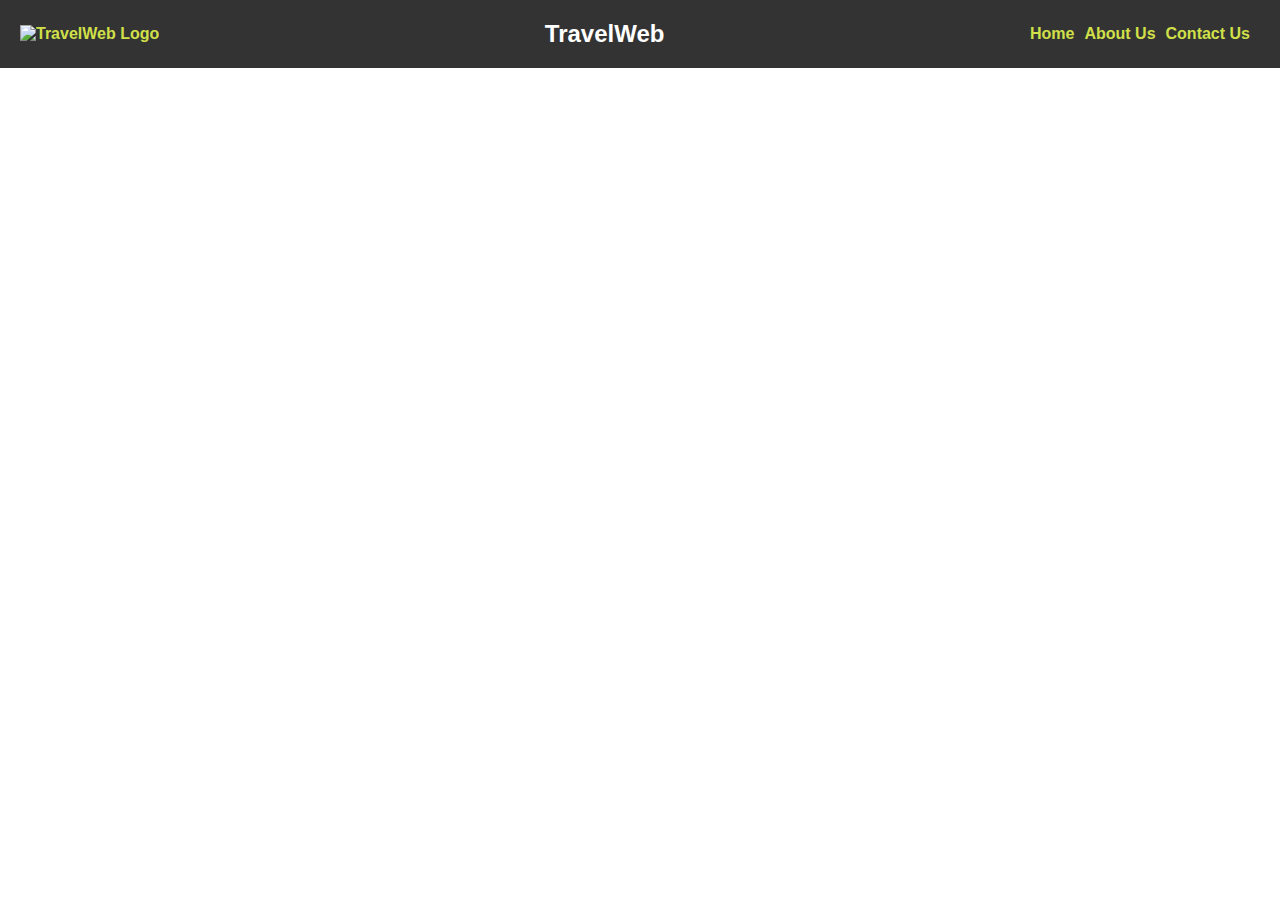
==== travel_about.html @ 94ed8bd5 "mesage" ====
<!DOCTYPE html>
<html lang="en">
<head>
  <meta charset="UTF-8">
  <meta name="viewport" content="width=device-width, initial-scale=1.0">
  <title>TravelWeb</title>
  <!-- Include Font Awesome for social media icons -->
  <link rel="stylesheet" href="https://cdnjs.cloudflare.com/ajax/libs/font-awesome/6.0.0-beta3/css/all.min.css">
  <link rel="stylesheet" href="./travel_recommendation.css">
</head>
<body>
    <header>
        <nav>

            <div class="logo">
            <a href="#"><img src="./image/logo.png" alt="TravelWeb Logo"></a>
            </div>
            <h1>TravelWeb</h1>
            <ul>
            <li><a href="./travel_recommendation.html" id="home">Home</a></li>
            <li><a href="./travel_about.html" id="about">About Us</a></li>
            <li><a href="./travel_recommendation_contact.html" id="contact">Contact Us</a></li>
           
            </ul>
        </nav>
    </header>
    <section class="aboutus">

        <div class="aboutus-content">
            <h1>ABOUT US</h1>
            <p>Welcome to our company! We are a team of passionate individuals decided to provide excellent services/products to our customers.Our mission is to provide the best expierence for people to different destination around the world.
            <br>Our values include integrity, innovation, customer satisfaction, and framework.
            <br>We believe in putting our customers first and working together to achieve our goals.
            <br>Feel free to explore our website to learn more about what we offer!</p>
        </div>
    </section>
              
   
</body>
</html>
---- travel_recommendation.css ----
/* Reset some default styling */
* {
  margin: 0;
  padding: 0;
  box-sizing: border-box;
}

body{
    background-image: url(image/bacgroung.jpg);
    background-repeat: no-repeat;
    background-attachment: fixed;
    background-size: cover;
    font-family: Arial, sans-serif;
    
   
}


/* Style the nav bar */
nav {
    background-color: #333;
    padding: 20px;
    display: flex;
    align-items: center;
    justify-content: space-between;
}



/* Style the logo */
nav .logo img {
  width: 50px; /* Adjust logo size */
}

/* Style the title */
nav h1 {
    margin-left: 20px;
    font-size: 24px;
    color: white;
}

/* Style the nav links */
nav ul {
    list-style-type: none;
    display: flex;
    align-items: center;
    
}
nav ul li {
    display: inline;
    margin-right: 10px;
  }
  
nav a {
    text-decoration: none;
    color: #d1e049;
    font-weight: bold;
  }

nav ul li input[type="text"] {
    padding: 5px;
}

nav ul li button {
    padding: 5px 10px;
    cursor: pointer;
}

.aboutus {
    position: relative;
    width: 100%;
    height:100%;
    justify-content: space-between;
    display:flex;
    align-items: center;
    border-color: red;
    padding: 70px 0% 5% 10%;
    color: white;
}

.aboutus-content {
    max-width: 600 px;
}

.aboutus-content h1 {
    font-size: 62px;
    font-weight: 700;
    margin: -3px 0;
    

}

.aboutus-content p{
    font-size:20px;

}


#box1 {
    position: absolute;
    font-size: 3rem; 
    width: 200px;
    height:200px;
    left: 250px;
    top: 150px;
    margin:0;
    color: white;
    
}


#box2 { 
    position:absolute;
    font-size: 1rem;
    width: 300px;
    height: 300px;
    left: 250px;
    top: 350px;
    margin:0; 
    color: white
}


#box3 { 
    position: relative;
    width: 200px;
    height: 100px;
    left: 250px;
    top: 750px;
    
   
}

#booknow {
    width: 100%;
    height: 100%;
    background-color: #6433a5;
    color: white; 
    border: none; 
    cursor: pointer;
}

#social-icons-box{
    position: relative;
    width: 50px;
    height: 150px;
    top: 500px;
    border: 1px solid #ccc;
    border-radius: 10px;
    text-align: right;
  
}

#social-icons-box ul {
    list-style: none;
    padding: 0;
    margin: 0;
    display: flex;
    flex-direction: column;
    align-items: center;
}

#social-icons-box ul li {
    margin-bottom: 20px;
}
.icon {
    font-size: 36px;
}

.facebook { color: #3b5998; }
.twitter { color: #1da1f2; }
.instagram { color: #e4405f; }
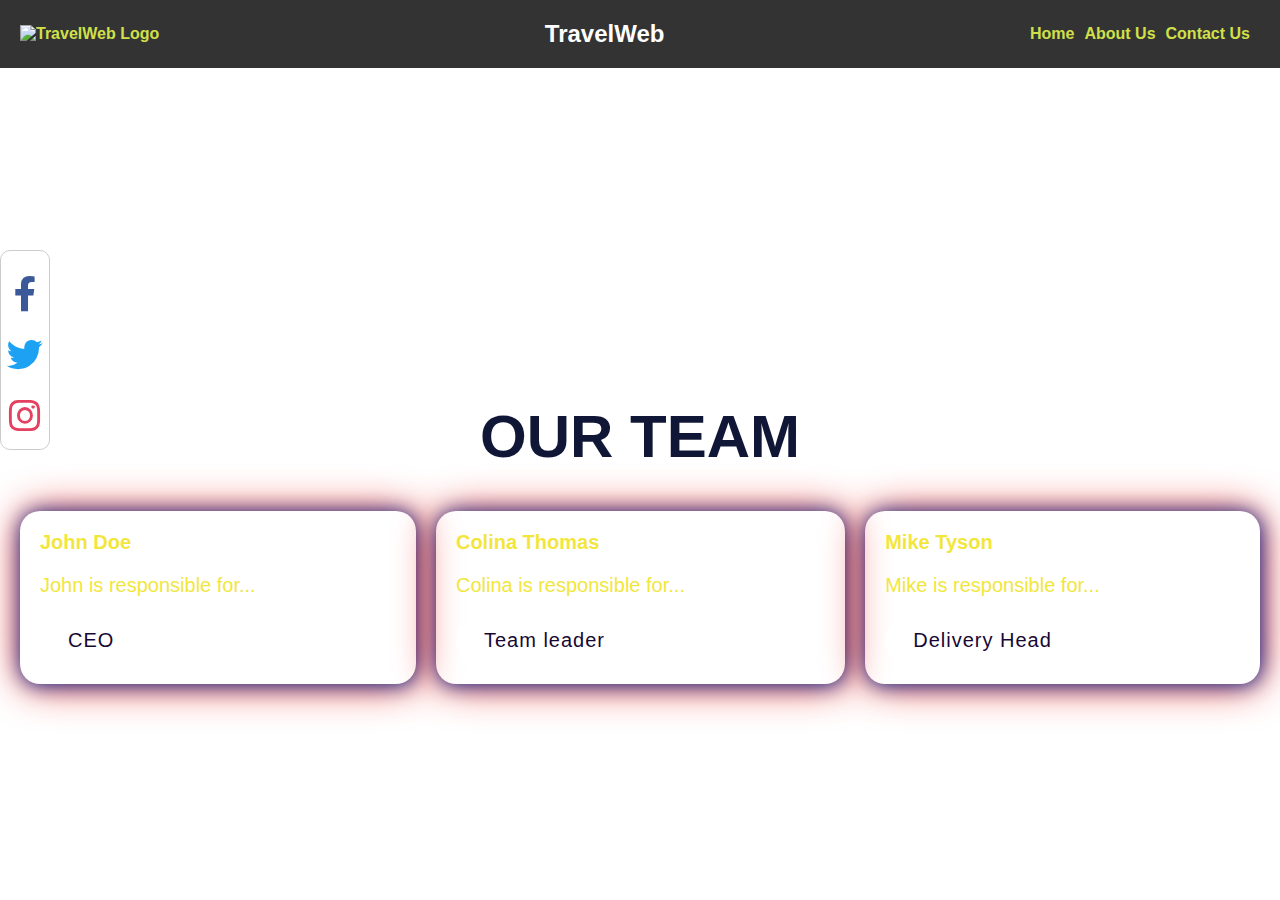
==== commit 75e78a76: "Message10-13" ====
--- a/travel_about.html
+++ b/travel_about.html
@@ -24,17 +24,51 @@
             </ul>
         </nav>
     </header>
+    <div id="social-icons-box"> 
+        <ul>
+            <li><i class="fab fa-facebook-f icon facebook"></i></li>
+            <li><i class="fab fa-twitter icon twitter"></i></li>
+            <li><i class="fab fa-instagram icon instagram"></i></li>
+        </ul>
+    </div>  
     <section class="aboutus">
-
-        <div class="aboutus-content">
+        
+       <div class="aboutus-content">
             <h1>ABOUT US</h1>
             <p>Welcome to our company! We are a team of passionate individuals decided to provide excellent services/products to our customers.Our mission is to provide the best expierence for people to different destination around the world.
             <br>Our values include integrity, innovation, customer satisfaction, and framework.
             <br>We believe in putting our customers first and working together to achieve our goals.
             <br>Feel free to explore our website to learn more about what we offer!</p>
         </div>
+        
     </section>
-              
+    <section class="aboutus-team">
+        <div class = "team-content" id = "team-content"> 
+            <div class= "container"> 
+                <h1 class = "sub-title"> OUR TEAM </h1>
+                <div class = "team-list">
+                    <div>
+                        <i class='bx bx-CEO' style='color:#00eeff;'></i>
+                        <h2>John Doe</h2>
+                        <p>John is responsible for...</p>
+                        <a class='read'>CEO</a>
+                    </div>
+                    <div>
+                        <i class='bx bc-tl' style='color:#00eeff;'></i>
+                        <h2>Colina Thomas</h2> 
+                        <p>Colina is responsible for...</p>
+                        <a class='read'>Team leader</a>
+                    </div> 
+                    <div>
+                        <i class='bx bc-dh' style='color:#00eeff;'></i>
+                        <h2>Mike Tyson</h2> 
+                        <p>Mike is responsible for...</p>
+                        <a class='read'>Delivery Head</a>
+                    </div> 
+            </div> 
+        </div>
+
+    </section>
    
 </body>
 </html>
--- a/travel_recommendation.css
+++ b/travel_recommendation.css
@@ -79,7 +79,7 @@
 }
 
 .aboutus-content {
-    max-width: 600 px;
+    max-width: 500 px;
 }
 
 .aboutus-content h1 {
@@ -141,32 +141,193 @@
 }
 
 #social-icons-box{
-    position: relative;
+    position: fixed;
     width: 50px;
-    height: 150px;
-    top: 500px;
+    height: 200px;
+    top:250px;
+    left:0px;
     border: 1px solid #ccc;
     border-radius: 10px;
-    text-align: right;
+    z-index: 1;;
   
 }
 
-#social-icons-box ul {
+#social-icons-box ul li{
     list-style: none;
     padding: 0;
-    margin: 0;
+    margin: 25px 0;
+    padding:0 20px;
     display: flex;
     flex-direction: column;
     align-items: center;
 }
-
+/*
 #social-icons-box ul li {
     margin-bottom: 20px;
-}
+}*/
 .icon {
     font-size: 36px;
 }
 
 .facebook { color: #3b5998; }
 .twitter { color: #1da1f2; }
-.instagram { color: #e4405f; }+.instagram { color: #e4405f; }
+
+
+.sub-title{
+    text-align: center;
+    font-size:60px;
+    padding-bottom:20px;
+    color:rgb(16, 22, 53);
+}
+.container {
+    padding: 20px;
+}
+
+.team-list{
+    display: grid;
+    /*grid-template-columns: repeat(auto-fit, minmax(150px, 0.5fr));*/
+    grid-template-columns: auto auto auto;
+    grid-gap:20px;
+    margin-top:20px;
+    color:#f2e63d;
+}
+
+.team-list div{
+    background-color: transparent;
+    padding:20px;
+    font-size:20px;
+    font-weight:10px;
+    border-right: 10px;
+    border-radius: 20px;
+    box-shadow: 1px 1px 20px #012290f7,
+                1px 1px 40px #ec3022f7;
+}
+
+.team-list div i{
+    font-size:20px;
+    margin-bottom:20px;
+    
+}
+
+.team-list div h2{
+    font-size:20px;
+    font-weight: 30px;
+    margin-bottom:20px;
+    
+}
+.team-list div a{
+    text-decoration: none;
+    color:#170733;
+    font-size:20px;
+    margin-top: 20px;
+    display: inline-block;
+}
+
+.read {
+    display: inline-block;
+    padding:12px 28px;
+    background: white;
+    border-radius: 40px;
+    font-size:16px;
+    color:#081629;
+    letter-spacing:1px;
+    text-decoration: none;
+    font-weight: 60px;
+    /*opacity: 0;*/
+}
+
+/* General Styles for Contact Form Section */
+.contact-form {
+    
+    padding: 50px 20px;
+    border-radius: 8px;
+    max-width: 800px;
+    margin: 0 auto;
+    box-shadow: 0 4px 10px rgba(0, 0, 0, 0.1);
+}
+
+.contact-form-title {
+    text-align: center;
+    margin-bottom: 30px;
+    left:0;
+}
+
+.contact-form-title .heading {
+    font-size: 32px;
+    font-weight: bold;
+    color: #333;
+    margin: 0;
+    padding-bottom: 10px;
+    border-bottom: 2px solid #ff5722; /* Accent line */
+    display: inline-block;
+}
+
+/* Form Styles */
+form {
+    display: flex;
+    flex-wrap: wrap;
+    justify-content: space-between;
+}
+
+.row {
+    width: 100%;
+}
+
+.col-12 {
+    width: 100%;
+    margin-bottom: 20px;
+}
+
+.col-md-6 {
+    width: 48%;
+}
+
+@media (max-width: 768px) {
+    .col-md-6 {
+        width: 100%;
+    }
+}
+
+/* Input & Textarea Styles */
+.form-control {
+    width: 100%;
+    padding: 15px;
+    border: 1px solid #ddd;
+    border-radius: 4px;
+    font-size: 16px;
+    color: #333;
+    box-sizing: border-box;
+    background-color: #fff;
+    transition: border-color 0.3s ease;
+}
+
+.form-control:focus {
+    border-color: #ff5722; /* Focus color */
+    outline: none;
+    box-shadow: 0 0 5px rgba(255, 87, 34, 0.3);
+}
+
+/* Button Styles */
+.btn.dorne-btn {
+    display: inline-block;
+    background-color: #ff5722;
+    color: #fff;
+    padding: 15px 30px;
+    font-size: 18px;
+    font-weight: bold;
+    border: none;
+    border-radius: 4px;
+    cursor: pointer;
+    transition: background-color 0.3s ease;
+}
+
+.btn.dorne-btn:hover {
+    background-color: #e64a19;
+}
+
+@media (max-width: 768px) {
+    .btn.dorne-btn {
+        width: 100%;
+    }
+}